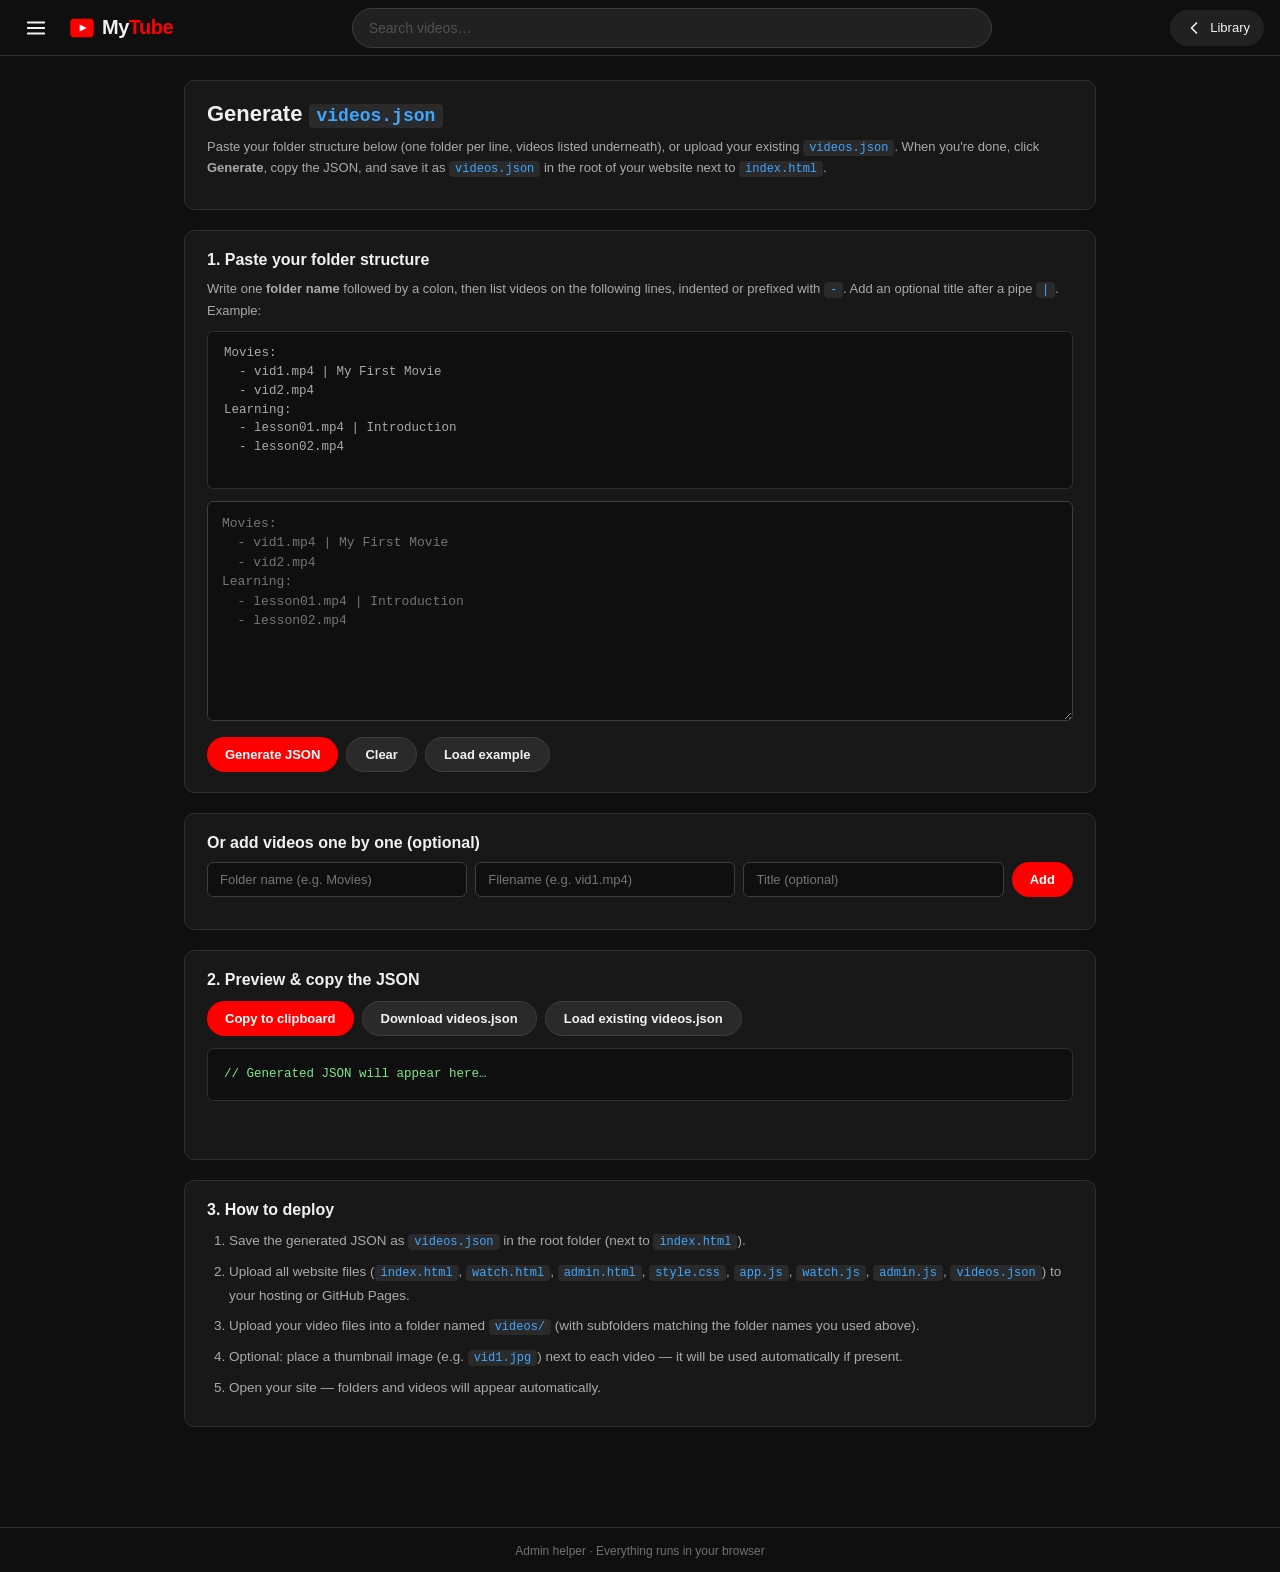
==== admin.html @ dcdfe5f6 "Add files via upload" ====
<!DOCTYPE html>
<html lang="en">
<head>
  <meta charset="UTF-8">
  <meta name="viewport" content="width=device-width, initial-scale=1.0">
  <title>Admin — Generate videos.json</title>
  <link rel="stylesheet" href="style.css">
</head>
<body class="admin-body">

  <!-- ============================================================
       TOP BAR
       ============================================================ -->
  <header class="topbar">
    <button class="topbar-menu-btn" id="menuToggle" aria-label="Toggle sidebar" title="Menu">
      <svg viewBox="0 0 24 24" width="22" height="22"><path d="M3 6h18M3 12h18M3 18h18" stroke="currentColor" stroke-width="2" stroke-linecap="round" fill="none"/></svg>
    </button>

    <a href="index.html" class="topbar-logo" title="Home">
      <svg viewBox="0 0 24 24" width="28" height="28" aria-hidden="true">
        <rect x="2" y="4" width="20" height="16" rx="3" fill="#ff0000"/>
        <path d="M10 9l6 3-6 3z" fill="#fff"/>
      </svg>
      <span>My<span class="logo-accent">Tube</span></span>
    </a>

    <form class="topbar-search" id="searchForm" onsubmit="return false;">
      <input type="text" id="searchInput" placeholder="Search videos…" autocomplete="off" disabled>
    </form>

    <div class="topbar-actions">
      <a href="index.html" class="topbar-btn" title="Back to library">
        <svg viewBox="0 0 24 24" width="20" height="20"><path d="M15 6l-6 6 6 6" stroke="currentColor" stroke-width="2" stroke-linecap="round" stroke-linejoin="round" fill="none"/></svg>
        <span class="btn-label">Library</span>
      </a>
    </div>
  </header>

  <!-- ============================================================
       ADMIN CONTENT
       ============================================================ -->
  <main class="admin-main">

    <!-- Intro / Help -->
    <section class="admin-card">
      <h1 class="admin-title">Generate <code>videos.json</code></h1>
      <p class="admin-desc">
        Paste your folder structure below (one folder per line, videos listed underneath),
        or upload your existing <code>videos.json</code>. When you're done, click
        <strong>Generate</strong>, copy the JSON, and save it as <code>videos.json</code>
        in the root of your website next to <code>index.html</code>.
      </p>
    </section>

    <!-- Format helper -->
    <section class="admin-card">
      <h2 class="admin-subtitle">1. Paste your folder structure</h2>
      <p class="admin-hint">
        Write one <strong>folder name</strong> followed by a colon, then list videos on the
        following lines, indented or prefixed with <code>-</code>. Add an optional title
        after a pipe <code>|</code>. Example:
      </p>
      <pre class="admin-example">
Movies:
  - vid1.mp4 | My First Movie
  - vid2.mp4
Learning:
  - lesson01.mp4 | Introduction
  - lesson02.mp4
      </pre>

      <textarea
        id="folderInput"
        class="admin-textarea"
        spellcheck="false"
        placeholder="Movies:&#10;  - vid1.mp4 | My First Movie&#10;  - vid2.mp4&#10;Learning:&#10;  - lesson01.mp4 | Introduction&#10;  - lesson02.mp4"
      ></textarea>

      <div class="admin-actions">
        <button class="btn-primary" id="generateBtn">Generate JSON</button>
        <button class="btn-secondary" id="clearBtn">Clear</button>
        <button class="btn-secondary" id="loadExampleBtn">Load example</button>
      </div>
    </section>

    <!-- Manual add (quick single entry) -->
    <section class="admin-card">
      <h2 class="admin-subtitle">Or add videos one by one (optional)</h2>
      <div class="admin-form-row">
        <input type="text" id="singleFolder" class="admin-input" placeholder="Folder name (e.g. Movies)">
        <input type="text" id="singleFile" class="admin-input" placeholder="Filename (e.g. vid1.mp4)">
        <input type="text" id="singleTitle" class="admin-input" placeholder="Title (optional)">
        <button class="btn-primary" id="addSingleBtn">Add</button>
      </div>
      <ul id="manualList" class="manual-list"></ul>
    </section>

    <!-- Preview -->
    <section class="admin-card">
      <h2 class="admin-subtitle">2. Preview &amp; copy the JSON</h2>
      <div class="admin-actions">
        <button class="btn-primary" id="copyBtn">Copy to clipboard</button>
        <button class="btn-secondary" id="downloadBtn">Download videos.json</button>
        <button class="btn-secondary" id="uploadJsonBtn">Load existing videos.json</button>
        <input type="file" id="jsonFileInput" accept=".json,application/json" hidden>
      </div>
      <pre id="jsonPreview" class="admin-json-preview">// Generated JSON will appear here…</pre>
      <p class="admin-hint" id="statusMsg"></p>
    </section>

    <!-- Instructions -->
    <section class="admin-card">
      <h2 class="admin-subtitle">3. How to deploy</h2>
      <ol class="admin-steps">
        <li>Save the generated JSON as <code>videos.json</code> in the root folder (next to <code>index.html</code>).</li>
        <li>Upload all website files (<code>index.html</code>, <code>watch.html</code>, <code>admin.html</code>, <code>style.css</code>, <code>app.js</code>, <code>watch.js</code>, <code>admin.js</code>, <code>videos.json</code>) to your hosting or GitHub Pages.</li>
        <li>Upload your video files into a folder named <code>videos/</code> (with subfolders matching the folder names you used above).</li>
        <li>Optional: place a thumbnail image (e.g. <code>vid1.jpg</code>) next to each video — it will be used automatically if present.</li>
        <li>Open your site — folders and videos will appear automatically.</li>
      </ol>
    </section>

  </main>

  <footer class="site-footer">
    <span>Admin helper &middot; Everything runs in your browser</span>
  </footer>

  <script src="admin.js"></script>
</body>
</html>
---- style.css ----
/* ============================================================
   PERSONAL VIDEO LIBRARY — style.css
   Dark YouTube-style theme for index.html, watch.html, admin.html
   ============================================================ */

/* ---------- RESET & BASE ---------- */
*,
*::before,
*::after {
  box-sizing: border-box;
  margin: 0;
  padding: 0;
}

:root {
  /* Colors */
  --bg: #0f0f0f;
  --bg-2: #181818;
  --bg-3: #212121;
  --bg-4: #2a2a2a;
  --bg-hover: #303030;
  --border: #303030;
  --border-2: #3d3d3d;

  --text: #f1f1f1;
  --text-2: #aaaaaa;
  --text-3: #717171;

  --accent: #ff0000;
  --accent-hover: #cc0000;
  --accent-blue: #3ea6ff;

  --progress-bg: rgba(255, 255, 255, 0.2);
  --progress-buffer: rgba(255, 255, 255, 0.4);
  --progress-fill: #ff0000;

  --shadow-sm: 0 2px 6px rgba(0, 0, 0, 0.4);
  --shadow: 0 4px 14px rgba(0, 0, 0, 0.55);
  --shadow-lg: 0 8px 28px rgba(0, 0, 0, 0.7);

  --radius: 10px;
  --radius-sm: 6px;
  --radius-lg: 14px;

  --topbar-h: 56px;
  --sidebar-w: 240px;
  --transition: all 0.18s ease;
}

html,
body {
  min-height: 100%;
  font-family: "Roboto", "Segoe UI", "Helvetica Neue", Arial, sans-serif;
  background: var(--bg);
  color: var(--text);
  -webkit-font-smoothing: antialiased;
  text-rendering: optimizeLegibility;
}

body {
  display: flex;
  flex-direction: column;
  min-height: 100vh;
  overflow-x: hidden;
}

a {
  color: inherit;
  text-decoration: none;
}

button {
  font-family: inherit;
  border: none;
  background: none;
  color: inherit;
  cursor: pointer;
}

input,
textarea {
  font-family: inherit;
}

img,
video {
  display: block;
  max-width: 100%;
}

.hidden {
  display: none !important;
}

/* Scrollbar */
::-webkit-scrollbar {
  width: 10px;
  height: 10px;
}
::-webkit-scrollbar-track {
  background: transparent;
}
::-webkit-scrollbar-thumb {
  background: #3a3a3a;
  border-radius: 6px;
}
::-webkit-scrollbar-thumb:hover {
  background: #4a4a4a;
}

/* ============================================================
   TOP BAR
   ============================================================ */
.topbar {
  position: sticky;
  top: 0;
  z-index: 100;
  height: var(--topbar-h);
  display: flex;
  align-items: center;
  gap: 12px;
  padding: 0 16px;
  background: var(--bg);
  border-bottom: 1px solid var(--border);
  flex-shrink: 0;
}

.topbar-menu-btn {
  width: 40px;
  height: 40px;
  border-radius: 50%;
  display: flex;
  align-items: center;
  justify-content: center;
  color: var(--text);
  flex-shrink: 0;
  transition: var(--transition);
}
.topbar-menu-btn:hover {
  background: var(--bg-hover);
}

.topbar-logo {
  display: flex;
  align-items: center;
  gap: 6px;
  font-size: 20px;
  font-weight: 700;
  letter-spacing: -0.5px;
  flex-shrink: 0;
}
.logo-accent {
  color: var(--accent);
}

.topbar-search {
  flex: 1;
  max-width: 640px;
  margin: 0 auto;
  display: flex;
  align-items: center;
  gap: 8px;
  background: var(--bg-3);
  border: 1px solid var(--border-2);
  border-radius: 40px;
  padding: 0 8px 0 16px;
  height: 40px;
  transition: var(--transition);
}
.topbar-search:focus-within {
  border-color: var(--accent-blue);
  background: var(--bg-4);
}
.topbar-search input {
  flex: 1;
  background: none;
  border: none;
  outline: none;
  color: var(--text);
  font-size: 14px;
  min-width: 0;
}
.topbar-search input::placeholder {
  color: var(--text-3);
}
.topbar-search input:disabled {
  cursor: not-allowed;
  opacity: 0.6;
}
.search-clear {
  width: 24px;
  height: 24px;
  border-radius: 50%;
  font-size: 12px;
  color: var(--text-2);
  display: flex;
  align-items: center;
  justify-content: center;
  transition: var(--transition);
}
.search-clear:hover {
  background: var(--bg-hover);
  color: var(--text);
}
.search-submit {
  width: 36px;
  height: 36px;
  border-radius: 50%;
  display: flex;
  align-items: center;
  justify-content: center;
  color: var(--text-2);
  transition: var(--transition);
}
.search-submit:hover {
  background: var(--bg-hover);
  color: var(--text);
}

.topbar-actions {
  display: flex;
  align-items: center;
  gap: 4px;
  flex-shrink: 0;
}
.topbar-btn {
  display: flex;
  align-items: center;
  gap: 6px;
  padding: 8px 14px;
  border-radius: 20px;
  font-size: 13px;
  font-weight: 500;
  color: var(--text);
  background: var(--bg-3);
  transition: var(--transition);
  white-space: nowrap;
}
.topbar-btn:hover {
  background: var(--bg-4);
}
.topbar-btn svg {
  stroke: currentColor;
}

/* ============================================================
   PAGE BODY (HOME LAYOUT)
   ============================================================ */
.page-body {
  display: flex;
  flex: 1;
  min-height: 0;
}

/* Sidebar */
.sidebar {
  width: var(--sidebar-w);
  flex-shrink: 0;
  background: var(--bg);
  border-right: 1px solid var(--border);
  padding: 12px 8px;
  overflow-y: auto;
  transition: margin-left 0.25s ease;
}
.sidebar.collapsed {
  margin-left: calc(-1 * var(--sidebar-w));
}

.sidebar-nav {
  display: flex;
  flex-direction: column;
  gap: 2px;
  margin-bottom: 12px;
}
.sidebar-link {
  display: flex;
  align-items: center;
  gap: 14px;
  padding: 10px 14px;
  border-radius: var(--radius);
  font-size: 14px;
  color: var(--text);
  transition: var(--transition);
}
.sidebar-link:hover {
  background: var(--bg-3);
}
.sidebar-link.active {
  background: var(--bg-4);
  font-weight: 500;
}
.sidebar-link svg {
  flex-shrink: 0;
  color: var(--text);
}

.sidebar-section {
  margin-top: 12px;
  padding-top: 12px;
  border-top: 1px solid var(--border);
}
.sidebar-section-title {
  font-size: 11px;
  font-weight: 600;
  letter-spacing: 0.8px;
  color: var(--text-3);
  padding: 8px 14px 4px;
  text-transform: uppercase;
}
.sidebar-folder-list {
  list-style: none;
  display: flex;
  flex-direction: column;
  gap: 2px;
}
.sidebar-folder-item {
  display: flex;
  align-items: center;
  gap: 12px;
  padding: 8px 14px;
  border-radius: var(--radius);
  font-size: 13px;
  color: var(--text);
  cursor: pointer;
  transition: var(--transition);
}
.sidebar-folder-item:hover {
  background: var(--bg-3);
}
.sidebar-folder-item.active {
  background: var(--bg-4);
  font-weight: 500;
}
.sidebar-folder-item .folder-icon {
  color: var(--text-2);
  flex-shrink: 0;
}
.sidebar-folder-item .folder-name {
  flex: 1;
  min-width: 0;
  overflow: hidden;
  text-overflow: ellipsis;
  white-space: nowrap;
}
.sidebar-folder-item .folder-count {
  font-size: 11px;
  color: var(--text-3);
  flex-shrink: 0;
}

.sidebar-footer {
  margin-top: 16px;
  padding: 12px 14px;
  font-size: 11px;
  color: var(--text-3);
  border-top: 1px solid var(--border);
}

/* Main content */
.main-content {
  flex: 1;
  min-width: 0;
  padding: 20px 24px 60px;
  overflow-x: hidden;
}

/* Breadcrumb bar (shown inside folder) */
.breadcrumb-bar {
  display: flex;
  align-items: center;
  gap: 12px;
  margin-bottom: 20px;
}
.back-btn {
  width: 40px;
  height: 40px;
  border-radius: 50%;
  display: flex;
  align-items: center;
  justify-content: center;
  color: var(--text);
  background: var(--bg-3);
  transition: var(--transition);
  flex-shrink: 0;
}
.back-btn:hover {
  background: var(--bg-4);
}
.breadcrumb-text {
  font-size: 20px;
  font-weight: 600;
  flex: 1;
  min-width: 0;
  overflow: hidden;
  text-overflow: ellipsis;
  white-space: nowrap;
}
.breadcrumb-count {
  font-size: 13px;
  color: var(--text-3);
  flex-shrink: 0;
}

.section-header {
  margin-bottom: 20px;
}
.section-header h1 {
  font-size: 22px;
  font-weight: 700;
}

/* ============================================================
   FOLDERS GRID
   ============================================================ */
.folders-section {
  margin-bottom: 32px;
}
.folders-grid {
  display: grid;
  grid-template-columns: repeat(auto-fill, minmax(220px, 1fr));
  gap: 16px;
}

.folder-card {
  display: flex;
  align-items: center;
  gap: 14px;
  padding: 16px;
  background: var(--bg-2);
  border-radius: var(--radius);
  cursor: pointer;
  transition: var(--transition);
  border: 1px solid transparent;
}
.folder-card:hover {
  background: var(--bg-3);
  border-color: var(--border-2);
  transform: translateY(-2px);
}
.folder-card .folder-thumb {
  width: 56px;
  height: 56px;
  border-radius: var(--radius-sm);
  background: linear-gradient(135deg, #3a3a3a, #2a2a2a);
  display: flex;
  align-items: center;
  justify-content: center;
  color: #ffd700;
  flex-shrink: 0;
}
.folder-card .folder-thumb svg {
  width: 28px;
  height: 28px;
}
.folder-card .folder-info {
  flex: 1;
  min-width: 0;
}
.folder-card .folder-name {
  font-size: 15px;
  font-weight: 600;
  margin-bottom: 4px;
  overflow: hidden;
  text-overflow: ellipsis;
  white-space: nowrap;
}
.folder-card .folder-meta {
  font-size: 12px;
  color: var(--text-3);
}

/* ============================================================
   VIDEOS GRID (HOME)
   ============================================================ */
.videos-section {
  margin-bottom: 40px;
}
.videos-grid {
  display: grid;
  grid-template-columns: repeat(auto-fill, minmax(280px, 1fr));
  gap: 20px 16px;
}

.video-card {
  display: flex;
  flex-direction: column;
  cursor: pointer;
  transition: var(--transition);
}
.video-card:hover .video-thumb img,
.video-card:hover .video-thumb .thumb-placeholder {
  transform: scale(1.04);
}

.video-thumb {
  position: relative;
  width: 100%;
  aspect-ratio: 16 / 9;
  background: #000;
  border-radius: var(--radius);
  overflow: hidden;
  margin-bottom: 10px;
}
.video-thumb img {
  width: 100%;
  height: 100%;
  object-fit: cover;
  transition: transform 0.3s ease;
}
.video-thumb .thumb-placeholder {
  width: 100%;
  height: 100%;
  display: flex;
  align-items: center;
  justify-content: center;
  color: #555;
  background: linear-gradient(135deg, #1f1f1f, #2b2b2b);
  transition: transform 0.3s ease;
}
.video-thumb .thumb-placeholder svg {
  width: 48px;
  height: 48px;
}

.video-duration {
  position: absolute;
  bottom: 8px;
  right: 8px;
  background: rgba(0, 0, 0, 0.85);
  color: #fff;
  font-size: 12px;
  font-weight: 500;
  padding: 2px 6px;
  border-radius: 4px;
  font-variant-numeric: tabular-nums;
  letter-spacing: 0.3px;
}

.video-quality-badge {
  position: absolute;
  bottom: 8px;
  left: 8px;
  background: rgba(0, 0, 0, 0.85);
  color: #fff;
  font-size: 10px;
  font-weight: 600;
  padding: 2px 6px;
  border-radius: 4px;
  letter-spacing: 0.4px;
}

.video-card-info {
  display: flex;
  gap: 10px;
  padding: 0 4px;
}
.video-card-avatar {
  width: 36px;
  height: 36px;
  border-radius: 50%;
  background: linear-gradient(135deg, var(--accent), #b30000);
  display: flex;
  align-items: center;
  justify-content: center;
  color: #fff;
  font-size: 14px;
  font-weight: 700;
  flex-shrink: 0;
  text-transform: uppercase;
}
.video-card-text {
  flex: 1;
  min-width: 0;
}
.video-card-title {
  font-size: 14px;
  font-weight: 500;
  line-height: 1.35;
  margin-bottom: 4px;
  overflow: hidden;
  display: -webkit-box;
  -webkit-line-clamp: 2;
  -webkit-box-orient: vertical;
  word-break: break-word;
}
.video-card-folder {
  font-size: 12px;
  color: var(--text-3);
  overflow: hidden;
  text-overflow: ellipsis;
  white-space: nowrap;
}
.video-card-folder:hover {
  color: var(--text-2);
}

/* Empty state */
.empty-state {
  display: flex;
  flex-direction: column;
  align-items: center;
  justify-content: center;
  padding: 80px 20px;
  text-align: center;
  color: var(--text-3);
}
.empty-state svg {
  margin-bottom: 20px;
  opacity: 0.4;
}
.empty-state h2 {
  font-size: 20px;
  font-weight: 500;
  color: var(--text);
  margin-bottom: 8px;
}
.empty-state p {
  font-size: 14px;
  max-width: 400px;
}

/* ============================================================
   FOOTER
   ============================================================ */
.site-footer {
  padding: 16px 24px;
  text-align: center;
  font-size: 12px;
  color: var(--text-3);
  border-top: 1px solid var(--border);
  background: var(--bg);
  flex-shrink: 0;
}

/* ============================================================
   WATCH PAGE LAYOUT
   ============================================================ */
.watch-layout {
  display: grid;
  grid-template-columns: minmax(0, 1fr) 380px;
  gap: 24px;
  padding: 24px;
  max-width: 1800px;
  margin: 0 auto;
  width: 100%;
  flex: 1;
  min-height: 0;
}

.watch-primary {
  min-width: 0;
}

/* Player shell */
.player-shell {
  width: 100%;
  margin-bottom: 16px;
}

.player-wrapper {
  position: relative;
  width: 100%;
  aspect-ratio: 16 / 9;
  background: #000;
  border-radius: var(--radius);
  overflow: hidden;
  box-shadow: var(--shadow);
}
.player-wrapper:fullscreen,
.player-wrapper:-webkit-full-screen {
  border-radius: 0;
  aspect-ratio: auto;
  width: 100vw;
  height: 100vh;
}

#videoPlayer {
  width: 100%;
  height: 100%;
  display: block;
  object-fit: contain;
  background: #000;
  outline: none;
}

/* Big play button */
.big-play-btn {
  position: absolute;
  top: 50%;
  left: 50%;
  transform: translate(-50%, -50%);
  width: 84px;
  height: 84px;
  border-radius: 50%;
  background: rgba(0, 0, 0, 0.65);
  color: #fff;
  display: flex;
  align-items: center;
  justify-content: center;
  z-index: 15;
  transition: var(--transition);
  backdrop-filter: blur(4px);
}
.big-play-btn:hover {
  background: rgba(255, 0, 0, 0.85);
  transform: translate(-50%, -50%) scale(1.06);
}
.big-play-btn.hidden {
  display: none;
}

/* Loading */
.loading-indicator {
  position: absolute;
  top: 50%;
  left: 50%;
  transform: translate(-50%, -50%);
  z-index: 12;
}
.spinner {
  width: 52px;
  height: 52px;
  border: 4px solid rgba(255, 255, 255, 0.18);
  border-top-color: var(--accent);
  border-radius: 50%;
  animation: pvp-spin 0.85s linear infinite;
}
@keyframes pvp-spin {
  to { transform: rotate(360deg); }
}

/* Error */
.error-overlay {
  position: absolute;
  inset: 0;
  background: rgba(0, 0, 0, 0.88);
  display: flex;
  flex-direction: column;
  align-items: center;
  justify-content: center;
  gap: 16px;
  z-index: 20;
  padding: 24px;
  text-align: center;
}
.error-overlay p {
  font-size: 15px;
  max-width: 400px;
  color: #fff;
}
.error-overlay button {
  background: var(--accent);
  color: #fff;
  padding: 8px 20px;
  border-radius: 20px;
  font-size: 14px;
  font-weight: 500;
  transition: var(--transition);
}
.error-overlay button:hover {
  background: var(--accent-hover);
}

/* ============================================================
   CUSTOM PLAYER CONTROLS
   ============================================================ */
.custom-controls {
  position: absolute;
  left: 0;
  right: 0;
  bottom: 0;
  padding: 24px 12px 8px;
  background: linear-gradient(transparent, rgba(0, 0, 0, 0.85));
  opacity: 0;
  transform: translateY(6px);
  transition: opacity 0.22s ease, transform 0.22s ease;
  pointer-events: none;
  z-index: 18;
}
.custom-controls.visible {
  opacity: 1;
  transform: translateY(0);
  pointer-events: auto;
}

/* Progress bar */
.progress-container {
  position: relative;
  width: 100%;
  height: 16px;
  cursor: pointer;
  display: flex;
  align-items: center;
  margin-bottom: 4px;
}
.progress-bg,
.progress-buffer,
.progress-fill {
  position: absolute;
  top: 50%;
  left: 0;
  height: 4px;
  border-radius: 2px;
  transform: translateY(-50%);
  transition: height 0.12s ease;
  pointer-events: none;
}
.progress-bg {
  right: 0;
  background: var(--progress-bg);
}
.progress-buffer {
  width: 0;
  background: var(--progress-buffer);
}
.progress-fill {
  width: 0;
  background: var(--progress-fill);
}
.progress-container:hover .progress-bg,
.progress-container:hover .progress-buffer,
.progress-container:hover .progress-fill {
  height: 6px;
}
.progress-handle {
  position: absolute;
  top: 50%;
  left: 0;
  width: 14px;
  height: 14px;
  background: var(--accent);
  border-radius: 50%;
  transform: translate(-50%, -50%) scale(0);
  transition: transform 0.12s ease;
  pointer-events: none;
  box-shadow: 0 0 6px rgba(0, 0, 0, 0.6);
}
.progress-container:hover .progress-handle {
  transform: translate(-50%, -50%) scale(1);
}
.progress-tooltip {
  position: absolute;
  top: -32px;
  background: rgba(0, 0, 0, 0.9);
  color: #fff;
  font-size: 12px;
  padding: 4px 8px;
  border-radius: 4px;
  pointer-events: none;
  transform: translateX(-50%);
  white-space: nowrap;
  font-variant-numeric: tabular-nums;
}

/* Controls row */
.controls-row {
  display: flex;
  align-items: center;
  justify-content: space-between;
  gap: 8px;
}
.left-controls,
.right-controls {
  display: flex;
  align-items: center;
  gap: 2px;
}

.control-btn {
  width: 40px;
  height: 40px;
  border-radius: 50%;
  display: flex;
  align-items: center;
  justify-content: center;
  color: #fff;
  transition: var(--transition);
  flex-shrink: 0;
}
.control-btn:hover {
  background: rgba(255, 255, 255, 0.15);
}
.control-btn svg {
  width: 22px;
  height: 22px;
}
.control-btn svg path,
.control-btn svg rect,
.control-btn svg circle {
  fill: currentColor;
}

/* Seek buttons text inside SVG */
.seek-btn svg text {
  fill: #fff;
}

/* Playback speed button */
.speed-btn,
.quality-btn {
  width: auto;
  min-width: 44px;
  padding: 0 10px;
  height: 36px;
  border-radius: 6px;
  font-size: 13px;
  font-weight: 600;
  letter-spacing: 0.2px;
  color: #fff;
  background: rgba(255, 255, 255, 0.12);
}
.speed-btn:hover,
.quality-btn:hover {
  background: rgba(255, 255, 255, 0.22);
}

/* Volume */
.volume-control {
  display: flex;
  align-items: center;
  gap: 4px;
}
.volume-control input[type="range"] {
  width: 80px;
  height: 4px;
  -webkit-appearance: none;
  appearance: none;
  background: rgba(255, 255, 255, 0.3);
  border-radius: 2px;
  outline: none;
  cursor: pointer;
}
.volume-control input[type="range"]::-webkit-slider-thumb {
  -webkit-appearance: none;
  width: 13px;
  height: 13px;
  border-radius: 50%;
  background: #fff;
  cursor: pointer;
  border: none;
}
.volume-control input[type="range"]::-moz-range-thumb {
  width: 13px;
  height: 13px;
  border-radius: 50%;
  background: #fff;
  cursor: pointer;
  border: none;
}

.time-display {
  color: #fff;
  font-size: 13px;
  margin-left: 8px;
  font-variant-numeric: tabular-nums;
  white-space: nowrap;
  flex-shrink: 0;
}

/* ============================================================
   VIDEO META (below player)
   ============================================================ */
.video-meta {
  padding: 4px 4px 0;
}
.video-title {
  font-size: 20px;
  font-weight: 600;
  line-height: 1.3;
  margin-bottom: 8px;
  word-break: break-word;
}
.video-submeta {
  font-size: 13px;
  color: var(--text-2);
  display: flex;
  align-items: center;
  gap: 8px;
  flex-wrap: wrap;
}
.video-submeta .dot {
  color: var(--text-3);
}

/* ============================================================
   WATCH SIDEBAR (UP NEXT)
   ============================================================ */
.watch-sidebar {
  background: var(--bg-2);
  border-radius: var(--radius);
  padding: 16px;
  overflow-y: auto;
  max-height: calc(100vh - var(--topbar-h) - 48px);
  position: sticky;
  top: calc(var(--topbar-h) + 24px);
  align-self: flex-start;
}
.watch-sidebar-header {
  margin-bottom: 12px;
}
.watch-sidebar-header h2 {
  font-size: 16px;
  font-weight: 600;
}

.up-next-list {
  display: flex;
  flex-direction: column;
  gap: 8px;
}

.up-next-item {
  display: flex;
  gap: 10px;
  padding: 6px;
  border-radius: var(--radius-sm);
  cursor: pointer;
  transition: var(--transition);
}
.up-next-item:hover {
  background: var(--bg-3);
}
.up-next-item.active {
  background: var(--bg-4);
  border-left: 3px solid var(--accent);
}

.up-next-thumb {
  position: relative;
  width: 140px;
  aspect-ratio: 16 / 9;
  border-radius: var(--radius-sm);
  overflow: hidden;
  background: #000;
  flex-shrink: 0;
}
.up-next-thumb img {
  width: 100%;
  height: 100%;
  object-fit: cover;
}
.up-next-thumb .thumb-placeholder {
  width: 100%;
  height: 100%;
  display: flex;
  align-items: center;
  justify-content: center;
  color: #555;
  background: linear-gradient(135deg, #1f1f1f, #2b2b2b);
}
.up-next-thumb .thumb-placeholder svg {
  width: 28px;
  height: 28px;
}

.up-next-info {
  flex: 1;
  min-width: 0;
  display: flex;
  flex-direction: column;
  justify-content: center;
}
.up-next-title {
  font-size: 13px;
  font-weight: 500;
  line-height: 1.3;
  margin-bottom: 4px;
  overflow: hidden;
  display: -webkit-box;
  -webkit-line-clamp: 2;
  -webkit-box-orient: vertical;
  word-break: break-word;
}
.up-next-meta {
  font-size: 11px;
  color: var(--text-3);
  overflow: hidden;
  text-overflow: ellipsis;
  white-space: nowrap;
}

.up-next-divider {
  font-size: 11px;
  font-weight: 700;
  letter-spacing: 0.7px;
  color: var(--text-3);
  padding: 12px 6px 4px;
  text-transform: uppercase;
  border-top: 1px solid var(--border);
  margin-top: 8px;
}

/* ============================================================
   SETTINGS POPUP (in player)
   ============================================================ */
.settings-popup {
  position: fixed;
  right: 24px;
  bottom: 96px;
  background: var(--bg-3);
  border-radius: var(--radius);
  box-shadow: var(--shadow-lg);
  padding: 12px 0;
  min-width: 220px;
  z-index: 200;
  border: 1px solid var(--border-2);
  max-height: 70vh;
  overflow-y: auto;
}
.settings-section {
  padding: 8px 0;
  border-bottom: 1px solid var(--border);
}
.settings-section:last-child {
  border-bottom: none;
}
.settings-title {
  font-size: 11px;
  font-weight: 700;
  letter-spacing: 0.7px;
  color: var(--text-3);
  text-transform: uppercase;
  padding: 4px 16px 8px;
}
.settings-options {
  display: flex;
  flex-direction: column;
}
.settings-option {
  display: flex;
  align-items: center;
  justify-content: space-between;
  padding: 8px 16px;
  font-size: 13px;
  cursor: pointer;
  transition: var(--transition);
  color: var(--text);
}
.settings-option:hover {
  background: var(--bg-hover);
}
.settings-option.active {
  color: var(--accent-blue);
  font-weight: 600;
}
.settings-option.active::after {
  content: "✓";
  font-size: 14px;
}
.settings-note {
  font-size: 11px;
  color: var(--text-3);
  padding: 6px 16px 4px;
  line-height: 1.4;
  font-style: italic;
}

/* ============================================================
   MINI PLAYER
   ============================================================ */
.mini-player {
  position: fixed;
  bottom: 20px;
  right: 20px;
  width: 380px;
  max-width: calc(100vw - 40px);
  background: var(--bg-3);
  border-radius: var(--radius);
  box-shadow: var(--shadow-lg);
  z-index: 500;
  overflow: hidden;
  border: 1px solid var(--border-2);
  user-select: none;
}
.mini-player-header {
  display: flex;
  align-items: center;
  justify-content: space-between;
  padding: 6px 10px;
  background: var(--bg-4);
  cursor: grab;
  font-size: 12px;
}
.mini-player-header:active {
  cursor: grabbing;
}
.mini-player-title {
  color: var(--text-2);
  font-weight: 500;
  overflow: hidden;
  text-overflow: ellipsis;
  white-space: nowrap;
  flex: 1;
  min-width: 0;
}
.mini-player-actions {
  display: flex;
  gap: 2px;
  flex-shrink: 0;
}
.mini-player-actions button {
  width: 26px;
  height: 26px;
  border-radius: 50%;
  display: flex;
  align-items: center;
  justify-content: center;
  color: var(--text-2);
  font-size: 13px;
  transition: var(--transition);
}
.mini-player-actions button:hover {
  background: var(--bg-hover);
  color: var(--text);
}
#miniVideo {
  width: 100%;
  aspect-ratio: 16 / 9;
  background: #000;
  display: block;
  object-fit: contain;
}

/* ============================================================
   TOAST
   ============================================================ */
.toast {
  position: fixed;
  bottom: 24px;
  left: 50%;
  transform: translateX(-50%);
  background: var(--bg-4);
  color: var(--text);
  padding: 12px 22px;
  border-radius: var(--radius);
  font-size: 14px;
  box-shadow: var(--shadow-lg);
  border: 1px solid var(--border-2);
  z-index: 9000;
  max-width: 90vw;
  text-align: center;
  pointer-events: none;
  opacity: 0;
  transition: opacity 0.25s ease, transform 0.25s ease;
}
.toast.show {
  opacity: 1;
  transform: translateX(-50%) translateY(0);
}

/* ============================================================
   ADMIN PAGE
   ============================================================ */
.admin-main {
  max-width: 960px;
  margin: 0 auto;
  padding: 24px 24px 80px;
  width: 100%;
}
.admin-card {
  background: var(--bg-2);
  border: 1px solid var(--border);
  border-radius: var(--radius);
  padding: 20px 22px;
  margin-bottom: 20px;
}
.admin-title {
  font-size: 22px;
  font-weight: 700;
  margin-bottom: 10px;
}
.admin-title code {
  background: var(--bg-4);
  padding: 2px 8px;
  border-radius: 4px;
  font-size: 18px;
  color: var(--accent-blue);
}
.admin-subtitle {
  font-size: 16px;
  font-weight: 600;
  margin-bottom: 10px;
}
.admin-desc,
.admin-hint {
  font-size: 13px;
  color: var(--text-2);
  line-height: 1.6;
  margin-bottom: 10px;
}
.admin-hint code,
.admin-desc code {
  background: var(--bg-4);
  padding: 1px 6px;
  border-radius: 4px;
  font-size: 12px;
  color: var(--accent-blue);
}
.admin-example {
  background: var(--bg);
  border: 1px solid var(--border);
  border-radius: var(--radius-sm);
  padding: 12px 16px;
  font-family: "Consolas", "Monaco", monospace;
  font-size: 12.5px;
  color: var(--text-2);
  white-space: pre;
  overflow-x: auto;
  margin-bottom: 12px;
  line-height: 1.5;
}

.admin-textarea {
  width: 100%;
  min-height: 220px;
  background: var(--bg);
  border: 1px solid var(--border-2);
  border-radius: var(--radius-sm);
  padding: 12px 14px;
  color: var(--text);
  font-family: "Consolas", "Monaco", monospace;
  font-size: 13px;
  resize: vertical;
  line-height: 1.5;
  outline: none;
  transition: var(--transition);
}
.admin-textarea:focus {
  border-color: var(--accent-blue);
}

.admin-actions {
  display: flex;
  gap: 8px;
  flex-wrap: wrap;
  margin-top: 12px;
}

.btn-primary,
.btn-secondary {
  padding: 9px 18px;
  border-radius: 20px;
  font-size: 13px;
  font-weight: 600;
  transition: var(--transition);
  white-space: nowrap;
}
.btn-primary {
  background: var(--accent);
  color: #fff;
}
.btn-primary:hover {
  background: var(--accent-hover);
}
.btn-secondary {
  background: var(--bg-4);
  color: var(--text);
  border: 1px solid var(--border-2);
}
.btn-secondary:hover {
  background: var(--bg-hover);
}

.admin-form-row {
  display: flex;
  gap: 8px;
  flex-wrap: wrap;
  margin-bottom: 12px;
}
.admin-input {
  flex: 1;
  min-width: 140px;
  background: var(--bg);
  border: 1px solid var(--border-2);
  border-radius: var(--radius-sm);
  padding: 9px 12px;
  color: var(--text);
  font-size: 13px;
  outline: none;
  transition: var(--transition);
}
.admin-input:focus {
  border-color: var(--accent-blue);
}

.manual-list {
  list-style: none;
  display: flex;
  flex-direction: column;
  gap: 4px;
}
.manual-list li {
  display: flex;
  align-items: center;
  justify-content: space-between;
  gap: 10px;
  padding: 8px 12px;
  background: var(--bg);
  border-radius: var(--radius-sm);
  font-size: 13px;
  border: 1px solid var(--border);
}
.manual-list li .remove-manual {
  color: var(--text-3);
  font-size: 14px;
  width: 24px;
  height: 24px;
  border-radius: 50%;
  display: flex;
  align-items: center;
  justify-content: center;
  transition: var(--transition);
}
.manual-list li .remove-manual:hover {
  background: var(--accent);
  color: #fff;
}

.admin-json-preview {
  background: var(--bg);
  border: 1px solid var(--border);
  border-radius: var(--radius-sm);
  padding: 16px;
  font-family: "Consolas", "Monaco", monospace;
  font-size: 12.5px;
  color: #7ee787;
  white-space: pre;
  overflow-x: auto;
  max-height: 400px;
  overflow-y: auto;
  line-height: 1.55;
  margin-top: 12px;
}

.admin-steps {
  padding-left: 22px;
  color: var(--text-2);
  font-size: 13.5px;
  line-height: 1.8;
}
.admin-steps li {
  margin-bottom: 6px;
}
.admin-steps code {
  background: var(--bg-4);
  padding: 1px 6px;
  border-radius: 4px;
  font-size: 12px;
  color: var(--accent-blue);
}

#statusMsg {
  margin-top: 10px;
  font-weight: 500;
  color: #7ee787;
  min-height: 18px;
}

/* ============================================================
   THEATER MODE (watch page)
   ============================================================ */
.watch-layout.theater-mode {
  grid-template-columns: 1fr;
  max-width: 100%;
}
.watch-layout.theater-mode .watch-primary {
  max-width: 100%;
}
.watch-layout.theater-mode .player-wrapper {
  max-height: 78vh;
}
.watch-layout.theater-mode .watch-sidebar {
  position: static;
  max-height: none;
  margin-top: 16px;
}
.watch-layout.theater-mode .up-next-list {
  display: grid;
  grid-template-columns: repeat(auto-fill, minmax(300px, 1fr));
  gap: 10px;
}
.watch-layout.theater-mode .up-next-divider {
  grid-column: 1 / -1;
}

/* ============================================================
   RESPONSIVE
   ============================================================ */
@media (max-width: 1200px) {
  .watch-layout {
    grid-template-columns: minmax(0, 1fr) 320px;
  }
}

@media (max-width: 1000px) {
  .watch-layout {
    grid-template-columns: 1fr;
    padding: 16px;
  }
  .watch-sidebar {
    position: static;
    max-height: none;
    margin-top: 0;
  }
  .up-next-list {
    display: grid;
    grid-template-columns: repeat(auto-fill, minmax(260px, 1fr));
    gap: 10px;
  }
  .up-next-divider {
    grid-column: 1 / -1;
  }
}

@media (max-width: 900px) {
  .sidebar {
    position: fixed;
    top: var(--topbar-h);
    bottom: 0;
    left: 0;
    z-index: 90;
    box-shadow: var(--shadow-lg);
  }
  .sidebar.collapsed {
    margin-left: 0;
    transform: translateX(-100%);
  }
  .topbar-search {
    max-width: none;
  }
}

@media (max-width: 700px) {
  .main-content {
    padding: 16px 14px 40px;
  }
  .folders-grid {
    grid-template-columns: repeat(auto-fill, minmax(180px, 1fr));
  }
  .videos-grid {
    grid-template-columns: repeat(auto-fill, minmax(200px, 1fr));
    gap: 16px 12px;
  }
  .topbar-logo span {
    display: none;
  }
  .topbar-btn .btn-label {
    display: none;
  }
  .topbar-btn {
    padding: 8px 10px;
  }
  .video-title {
    font-size: 17px;
  }
  .watch-layout {
    padding: 12px;
    gap: 16px;
  }
  .up-next-list {
    grid-template-columns: 1fr;
  }
  .up-next-thumb {
    width: 120px;
  }
}

@media (max-width: 480px) {
  .videos-grid {
    grid-template-columns: 1fr 1fr;
    gap: 12px 10px;
  }
  .video-card-title {
    font-size: 13px;
  }
  .video-card-avatar {
    display: none;
  }
  .folders-grid {
    grid-template-columns: 1fr 1fr;
    gap: 10px;
  }
  .folder-card {
    padding: 12px;
    gap: 10px;
  }
  .folder-card .folder-thumb {
    width: 40px;
    height: 40px;
  }
  .custom-controls {
    padding: 16px 8px 6px;
  }
  .control-btn {
    width: 34px;
    height: 34px;
  }
  .control-btn svg {
    width: 18px;
    height: 18px;
  }
  .volume-control input[type="range"] {
    width: 50px;
  }
  .time-display {
    font-size: 11px;
    margin-left: 4px;
  }
  .right-controls .seek-btn:nth-child(1),
  .right-controls .seek-btn:nth-child(4) {
    display: none;
  }
  .mini-player {
    width: calc(100vw - 24px);
    right: 12px;
    bottom: 12px;
  }
  .settings-popup {
    right: 12px;
    left: 12px;
    min-width: 0;
  }
}

/* Focus rings */
button:focus-visible,
input:focus-visible,
textarea:focus-visible,
a:focus-visible {
  outline: 2px solid var(--accent-blue);
  outline-offset: 2px;
}
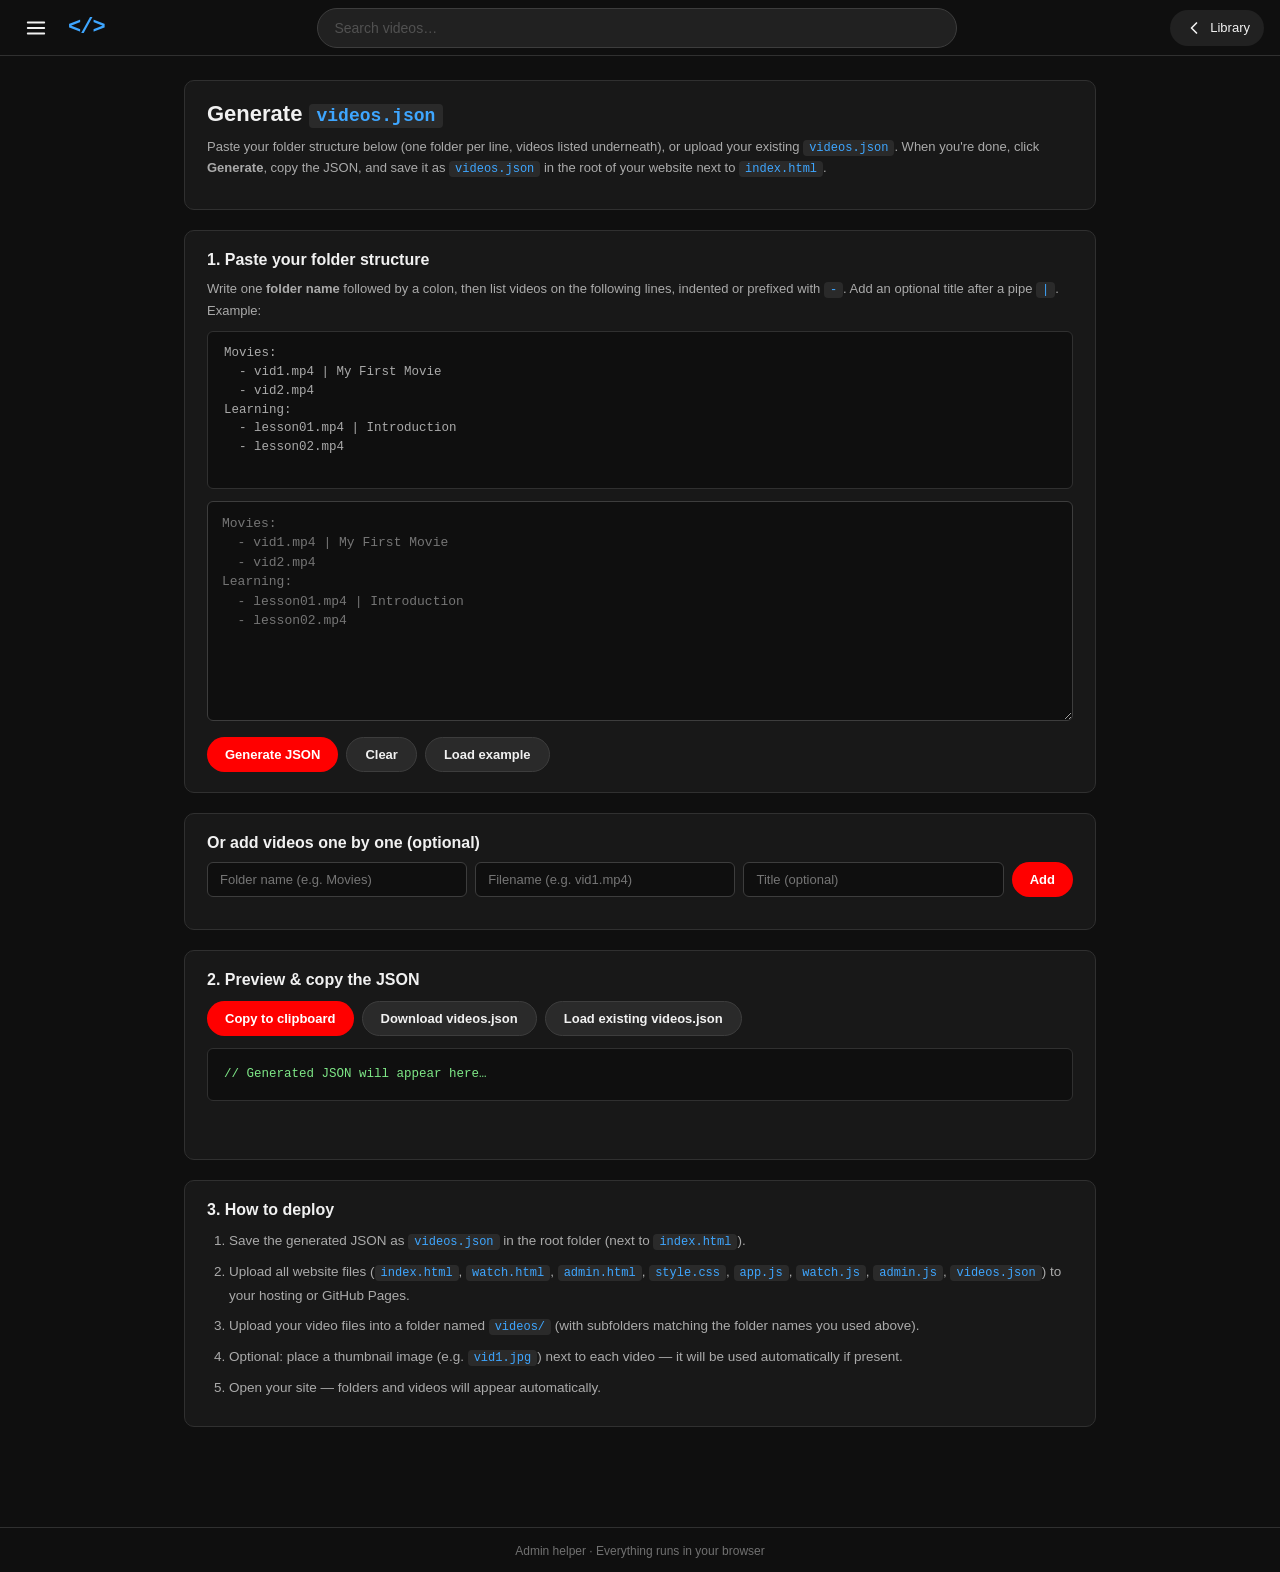
==== commit e3defc79: "Update admin.html" ====
--- a/admin.html
+++ b/admin.html
@@ -17,11 +17,12 @@
     </button>
 
     <a href="index.html" class="topbar-logo" title="Home">
-      <svg viewBox="0 0 24 24" width="28" height="28" aria-hidden="true">
+      <!-- <svg viewBox="0 0 24 24" width="28" height="28" aria-hidden="true">
         <rect x="2" y="4" width="20" height="16" rx="3" fill="#ff0000"/>
         <path d="M10 9l6 3-6 3z" fill="#fff"/>
       </svg>
-      <span>My<span class="logo-accent">Tube</span></span>
+      <span>My<span class="logo-accent">Tube</span></span> -->
+        <span style="font-family: 'Consolas', monospace; font-weight: 700; font-size: 22px; color: #3ea6ff; letter-spacing: -1px;">&lt;/&gt;</span>
     </a>
 
     <form class="topbar-search" id="searchForm" onsubmit="return false;">
@@ -128,4 +129,4 @@
 
   <script src="admin.js"></script>
 </body>
-</html>+</html>
